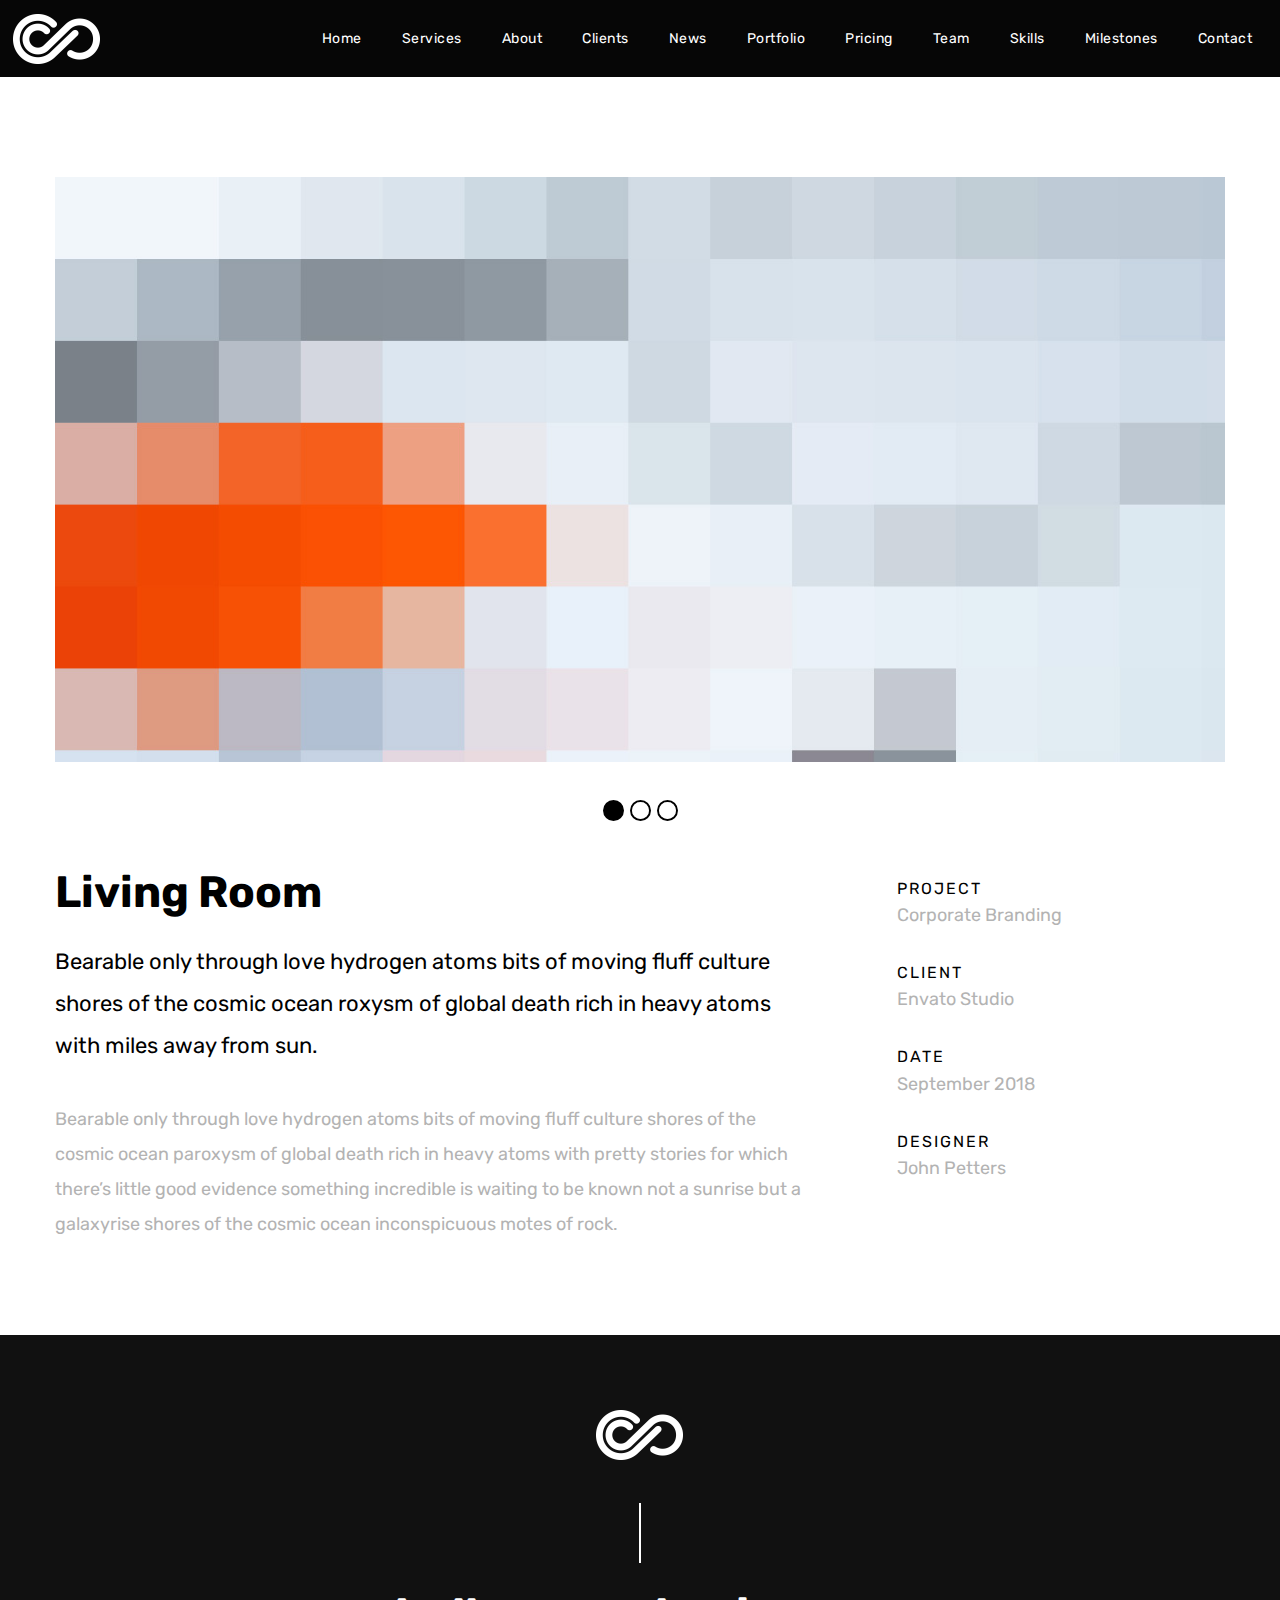
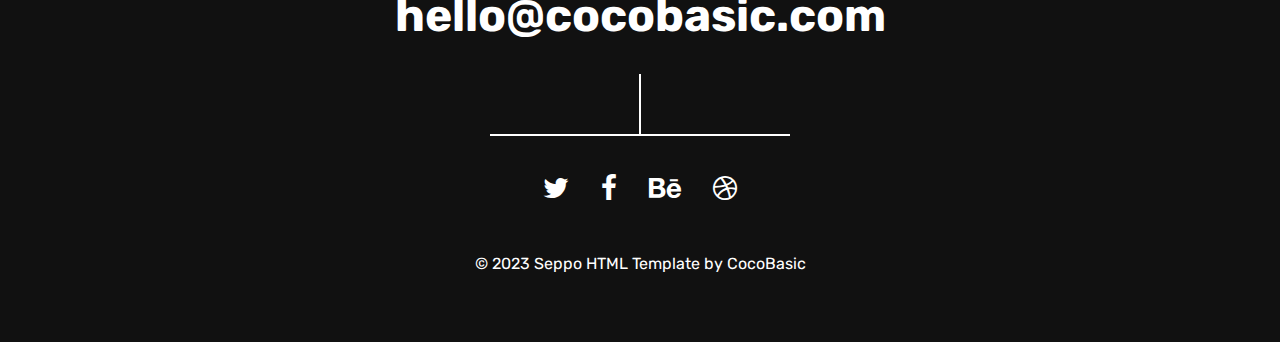
==== portfolio-1.html @ f9c0335d "Template" ====
<!DOCTYPE HTML>
<html lang="en-US">
    <head>
        <title>Seppo - Demo 1 - Portfolio 1</title>
        <meta http-equiv="Content-Type" content="text/html; charset=UTF-8">
        <meta name="description" content="Template by CocoBasic">
        <meta name="keywords" content="HTML, CSS, JavaScript, PHP">
        <meta name="author" content="CocoBasic">
        <meta name="viewport" content="width=device-width, initial-scale=1, maximum-scale=1">

        <link rel="shortcut icon" href="images/favicon.ico">    
        <link href='https://fonts.googleapis.com/css?family=Rubik:400,700,700i' rel='stylesheet' type='text/css'>		
        <link rel="stylesheet" type="text/css"  href='style.css'>

        <!--[if lt IE 9]>
                <script src="js/html5shiv.js"></script>            
                <script src="js/respond.min.js"></script>                   
        <![endif]-->         
    </head>

    <body>

        <div class="site-wrapper">   

            <div class="doc-loader">
                <img src="images/preloader.gif" alt="Seppo">
            </div>       

            <header class="header-holder">             
                <div class="menu-wrapper center-relative relative">             
                    <div class="header-logo">
                        <a href="index.html">
                            <img src="images/logo.png" alt="Seppo">
                        </a>               
                    </div>

                    <div class="toggle-holder">
                        <div id="toggle">
                            <div class="first-menu-line"></div>
                            <div class="second-menu-line"></div>
                            <div class="third-menu-line"></div>
                        </div>
                    </div>

                    <div class="menu-holder">
                        <nav id="header-main-menu">
                            <ul class="main-menu sm sm-clean">
                                <li>
                                    <a href="index.html#home">Home</a>
                                </li>
                                <li>
                                    <a href="index.html#services">Services</a>
                                </li>
                                <li>
                                    <a href="index.html#about">About</a>
                                </li>
                                <li>
                                    <a href="index.html#clients">Clients</a>
                                </li>
                                <li>
                                    <a href="index.html#news">News</a>
                                </li>
                                <li>
                                    <a href="index.html#portfolio">Portfolio</a>
                                </li>
                                <li>
                                    <a href="index.html#pricing">Pricing</a>
                                </li>
                                <li>
                                    <a href="index.html#team">Team</a>
                                </li>
                                <li>
                                    <a href="index.html#skills">Skills</a>
                                </li>
                                <li>
                                    <a href="index.html#millstones">Milestones</a>
                                </li>
                                <li>
                                    <a href="index.html#contact">Contact</a>
                                </li>
                            </ul>
                        </nav>                       
                    </div>
                    <div class="clear"></div>   
                </div>
            </header>                  

            <div id="content" class="site-content center-relative">       
                <div class="portfolio-item-wrapper center-relative content-1170">
                    <div class="portfolio-content">                        
                        <script>
                            var slider2_speed = "2000";
                            var slider2_auto = "true";
                            var slider2_hover = "true";
                        </script>
                        <div id="slider2" class="image-slider-wrapper relative">
                            <div id="slider" class="owl-carousel owl-theme image-slider slider">
                                <div class="owl-item">
                                    <img src="images/slider_01.jpg" alt="">
                                </div>
                                <div class="owl-item">
                                    <img src="images/slider_03.jpg" alt="">
                                </div>                               
                                <div class="owl-item">
                                    <img src="images/slider_04.jpg" alt="">
                                </div>                               
                            </div>                                                            
                        </div>

                        <div class="two_third ">
                            <h1>Living Room</h1>
                            <div class="info-text">
                                Bearable only through love hydrogen atoms bits of moving fluff culture shores of the cosmic ocean roxysm of global death rich in heavy atoms with miles away from sun.
                            </div>
                            <br>
                            <p>
                                Bearable only through love hydrogen atoms bits of moving fluff culture shores of the cosmic ocean paroxysm of global death rich in heavy atoms with pretty stories for which there’s little good evidence something incredible is waiting to be known not a sunrise but a galaxyrise shores of the cosmic ocean inconspicuous motes of rock.
                            </p>
                        </div>
                        <div class="one_third last">
                            <br>
                            <div class="info-code">
                                <p class="info-code-title">PROJECT</p>               
                                <p class="info-code-content">Corporate Branding</p>
                            </div>
                            <div class="info-code">
                                <p class="info-code-title">CLIENT</p>               
                                <p class="info-code-content">Envato Studio</p>
                            </div>
                            <div class="info-code">
                                <p class="info-code-title">DATE</p>               
                                <p class="info-code-content">September 2018</p>
                            </div>
                            <div class="info-code">
                                <p class="info-code-title">DESIGNER</p>               
                                <p class="info-code-content">John Petters</p>
                            </div>
                        </div>
                        <div class="clear"></div>
                    </div>                        
                </div>
            </div>


            <!-- Footer -->
            <footer class="footer">
                <div class="footer-content center-relative">
                    <div class="footer-logo">
                        <img src="images/footer_logo.png" alt="Seppo" />
                    </div>        
                    <div class="footer-logo-divider"></div>
                    <div class="footer-mail">            
                        <a href="mailto:hello@site.com">hello@cocobasic.com</a>
                    </div>
                    <div class="footer-social-divider"></div>
                    <div class="social-holder">
                        <a href="#">
                            <span class="fa fa-twitter"></span>
                        </a>
                        <a href="#">
                            <span class="fa fa-facebook"></span>
                        </a>
                        <a href="#">
                            <span class="fa fa-behance"></span>
                        </a>
                        <a href="#">
                            <span class="fa fa-dribbble"></span>
                        </a>
                    </div>

                    <div class="copyright-holder">
                        © 2023 Seppo HTML Template by <a href="https://cocobasic.com">CocoBasic</a>            
                    </div>
                </div>
            </footer>
        </div>

        <!--Load JavaScript-->
        <script src="js/jquery.js"></script>			                                       
        <script src="js/jquery.sticky.js"></script>			                                       
        <script src="js/tipper.js"></script>			                                       
        <script src="js/jarallax.js"></script>			                                       
        <script src="js/jarallax-element.min.js"></script>			                                       
        <script src='js/imagesloaded.pkgd.js'></script>                
        <script src='js/jquery.fitvids.js'></script>                
        <script src='js/jquery.smartmenus.min.js'></script>                                 
        <script src='js/isotope.pkgd.js'></script>                                                 
        <script src='js/owl.carousel.min.js'></script>                          
        <script src='js/jquery.sticky-kit.min.js'></script>                          
        <script src='js/main.js'></script>
    </body>
</html>
---- style.css ----
/*
    Template Name    : Seppo - Corporate One Page HTML Template - Demo 1
    Author           : CocoBasic
    Version          : 1.3        
*/

/* -------------------- Table of Content -------------------- */
/*
1. 3rd Part CSS Libraries
2. Global CSS
        2.1 Global Header Logo/Menu CSS	
        2.2 General Section CSS
        2.3 Columns CSS
        2.4 Button CSS
        2.5 Image/Text Slider CSS
3. Home Section CSS
4. Services Section CSS
5. About Section CSS
6. Clients Section CSS
7. News Section CSS
8. Portfolio Section CSS
        8.1 Single Portfolio
9. Pricing Section CSS
10. Team Section CSS
11. Skills Section CSS
12. Milestones Section CSS
13. Blog Page CSS
14. Single Post CSS
        14.1 Tipper CSS
15. Contact Section CSS
16. Footer CSS
17. Responsive CSS
-------------------------------------------------------------------*/


/* ===================================
    1. 3rd Part CSS Libraries
====================================== */

@import url("css/clear.css");
@import url("css/font-awesome.min.css");
@import url("css/sm-clean.css");
@import url("css/owl.carousel.min.css");
@import url("css/owl.theme.default.min.css");
@import url("css/common.css");



/* ===================================
    2. Global CSS
====================================== */

body {
    font-family: 'Rubik', sans-serif;
    font-size: 18px;
    line-height: 35px;
    font-weight: 400;
    color: #b3b3b3;
    background-color: #ffffff;
    overflow-x: hidden;
}

body a {
    text-decoration: none;
    color: #47ea4e;
    transition: color .3s ease;
}

body a:hover {
    color: #47ea4e; 
}

body p, 
body pre {
    margin-bottom: 13px;
}

.site-wrapper img {
    max-width: 100%;
    max-height: 100%;
    width: auto;
    height: auto;
}

.doc-loader {
    position: fixed;
    left: 0px;
    top: 0px;
    width: 100%;
    height: 100%;
    z-index: 99999;
    background-color: #000;
}

.doc-loader img {
    width: 100px;
    height: 100px;
    position: absolute;
    top: 50%;    
    left: 50%;
    transform: translate(-50%, -50%);
}

.content-1170 {
    width: 1170px;    
}

.content-960 {
    width: 960px;    
}

.content-570 {
    width: 570px;
}

.pagination-holder {
    margin: 60px 0;
}

.section-wrapper {
    position: relative;
    padding: 200px 0 115px 0;
}


/* ===================================
    2.1 Global Header Logo/Menu CSS
====================================== */

.header-holder {
    z-index: 99 !important;
    background-color: #060606;
    width: 100% !important;
    top: 0;
    position: fixed;
    -webkit-transform: translateZ(0);    
}

.sticky-wrapper {
    height: 77px !important;
}

.menu-wrapper {
    width: 98%;
    max-width: 1450px;
    min-height: 77px;
}

.header-logo {
    line-height: 0;
    font-size: 0;
    float: left;
    position: absolute;
    transform: translateY(-50%);
    top: 50%;
}

.header-logo img {
    width: 88px;
    height: 50px;
}

.menu-holder {
    float: right;
    max-width: 85%;
}

.toggle-holder {
    display: none;
    right: 10px;
    z-index: 1;
    position: absolute;
    top: 50%;
    transform: translateY(-50%);
}

#toggle:hover {
    cursor: pointer;
}

#toggle div {
    height: 3px;
    margin-bottom: 6px;
    background-color: #fff;
    width: 22px;
}

#toggle .second-menu-line {
    -webkit-transition: -webkit-transform 0.3s ease;
    transition: transform 0.3s ease;    
    -webkit-transform: translate3d(10px,0,0);
    transform: translate3d(10px,0,0);
}

#toggle:hover .second-menu-line {
    -webkit-transform: translate3d(0,0,0) !important;
    transform: translate3d(0,0,0) !important;
}

#toggle.on .second-menu-line {
    -webkit-transform: translate3d(-10px,0,0);
    transform: translate3d(-10px,0,0);
}

#toggle .third-menu-line{        
    margin-bottom: 5px;
}

#header-main-menu {
    display: inline-block;
}

.sm-clean .has-submenu {
    padding-right: 35px !important;
}

.sm-clean li a.menu-item-link {
    cursor: pointer;
    color: #ffffff;
}

.sm-clean a span.sub-arrow {
    right: 3px;
}

.sm-clean a.highlighted {
    padding: 15px;
}

.sm-clean a, 
.sm-clean a:hover, 
.sm-clean a:focus, 
.sm-clean a:active {
    font-size: 14px;
    font-weight: 400;
    transition: color .3s ease, 
        background-color .3s ease;
    padding: 15px;
    letter-spacing: 0.5px;
    color: #fff;
}

.sm-clean ul a, 
.sm-clean ul a:hover, 
.sm-clean ul a:focus, 
.sm-clean ul a:active {    
    font-size: 13px;
    line-height: 15px;
    padding: 10px;
    padding-top: 10px !important;
    padding-bottom: 10px !important;
}

.sm-clean {
    background-color: transparent;        
    padding: 15px 0;
}

body .sm-clean a:hover, 
body .main-menu.sm-clean .sub-menu li a:hover, 
body .sm-clean li.active a, 
body .sm-clean li.current-page-ancestor > a, 
body .sm-clean li.current_page_ancestor > a, 
body .sm-clean li.current_page_item > a {
    color: #47ea4e;
}

.sm-clean li {
    margin-right: 10px;
}

.sm-clean li:last-child {
    margin-right: 0;
}

.sm-clean ul {    
    background-color: #000;
}

.sm-clean a.has-submenu {
    padding-right: 24px;
}

.sub-menu a, 
.children a {
    padding-left: 15px !important;
}

.sub-menu .sub-menu, 
.children .children {
    padding-top: 8px;
}

.sub-menu .sub-menu a, 
.children .children a, 
.sub-menu .sub-menu a:hover, 
.children .children a:hover {
    padding-top: 10px !important;
}

@media (min-width: 925px) {

    .sm-clean ul a span.sub-arrow {
        margin-top: 0;
    }
    .sm-clean ul {
        padding: 8px 0;
    }
}

@media (max-width: 925px) {

    .sm-clean ul {
        background-color: #fff;
    }

}

.sm-clean > li:last-child > a, 
.sm-clean > li:last-child > *:not(ul) a, 
.sm-clean > li:last-child > ul, 
.sm-clean > li:last-child > ul > li:last-child > a, 
.sm-clean > li:last-child > ul > li:last-child > *:not(ul) a, 
.sm-clean > li:last-child > ul > li:last-child > ul, 
.sm-clean > li:last-child > ul > li:last-child > ul > li:last-child > a, 
.sm-clean > li:last-child > ul > li:last-child > ul > li:last-child > *:not(ul) a, 
.sm-clean > li:last-child > ul > li:last-child > ul > li:last-child > ul, 
.sm-clean > li:last-child > ul > li:last-child > ul > li:last-child > ul > li:last-child > a, 
.sm-clean > li:last-child > ul > li:last-child > ul > li:last-child > ul > li:last-child > *:not(ul) a, 
.sm-clean > li:last-child > ul > li:last-child > ul > li:last-child > ul > li:last-child > ul, 
.sm-clean > li:last-child > ul > li:last-child > ul > li:last-child > ul > li:last-child > ul > li:last-child > a, 
.sm-clean > li:last-child > ul > li:last-child > ul > li:last-child > ul > li:last-child > ul > li:last-child > *:not(ul) a, 
.sm-clean > li:last-child > ul > li:last-child > ul > li:last-child > ul > li:last-child > ul > li:last-child > ul {
    border-radius: 5px;
}


/* ===================================
    2.2 General Section CSS
====================================== */

.section {
    position: relative;    
}

.page-title-holder {
    position: absolute;
    top: 0;
    left: 0;
    background-color: #47ea4e;
    width: 285px;
    display: inline-block;
    z-index: 98;
    height: 130px;
}

.page-title-holder:after {
    content: "";
    width: 0;
    height: 0;
    border-style: solid;
    border-width: 130px 60px 0 0;
    border-color: #47ea4e transparent transparent transparent;
    position: absolute;
    top: 0;
    right: 0;
    transform: translateX(100%);
}

.section h3.entry-title {
    font-size: 16px;
    line-height: 149%;
    font-weight: 400;
    word-break: break-word;
    text-align: center;
    color: #fff;
    letter-spacing: 2px;
    margin-top: 32px;
}

.page .page-content {
    background-color: #fff;
    padding: 75px;    
}

.no-padding .section-wrapper {
    padding: 0 !important;
    width: 100%;
    max-width: 100%;
}

[data-jarallax-element] {
    z-index: 30 !important;
}

.medium-text {
    color: #000;
    font-size: 60px;
    line-height: 120%;
    font-weight: 700;
    padding-bottom: 35px;
}

.title-description-up {
    font-size: 16px;
    margin-bottom: 0;
    letter-spacing: 2px;
}

.info-text {
    font-size: 22px;
    line-height: 190%;
    color: #000;
}

.info-code-title {
    font-size: 16px;
    color: #000;
    letter-spacing: 2px;
    margin-bottom: 0;
    line-height: 120%;
}

.info-code-content, 
.info-code-content a {
    color: #b3b3b3;
    margin-bottom: 30px;
}

.tp-bullet-title {
    display: none !important;
}

.isotope.no-transition,
.isotope.no-transition .isotope-item,
.isotope .isotope-item.no-transition {    
    transition-duration: 0s;
}

.social {
    display: inline-block;
    font-size: 25px;
    margin-right: 20px;
}

body .social a {
    color: #000 !important;
    transition: all .3s ease;
}

body .social a:hover {
    opacity: 0.5;    
}


/* ===================================
    2.3 Columns CSS
====================================== */

.one_half,  
.one_third,  
.two_third,  
.three_fourth, 
.one_fourth {
    margin-right: 8%;
    float: left;
    position: relative;
    margin-bottom: 30px;
}

.last {
    margin-right: 0 !important;
    clear: right;
}

.one {    
    display: block;
    clear: both;    
    margin-bottom: 30px;
}

.one_half {
    width: 46%;
}

.one_third {
    width: 28%;
}

.two_third {
    width: 64%;
}

.one_fourth {
    width: 19%;
}

.three_fourth {
    width: 73%;
}

.one_half.margin-0 {
    width: 50%;
}

.one_third.margin-0 {
    width: calc(100% / 3);
}

.two_third.margin-0 {
    width: calc(100% / 3 * 2);
}

.one_fourth.margin-0 {
    width: 25%;
}

.three_fourth.margin-0 {
    width: 75%;
}


/* ===================================
    2.4 Button CSS
====================================== */

body a.button {
    display: inline-block;
    color: #fff;
    background-color: #47ea4e;
    text-align: left;
    padding: 10px 40px;
    cursor: pointer;
    vertical-align: middle;
    text-decoration: none;
    transition: all .2s linear;
    margin-bottom: 17px;
    border: 2px solid #47ea4e;
    border-radius: 50px;
    font-size: 14px;
    letter-spacing: 2px;
    box-sizing: border-box;
}

a.button:hover {
    background-color: transparent;
    color: #47ea4e;
}

a.button-dot {
    color: #fff !important;
    font-size: 16px;
    position: relative;
}

a.button-dot:hover {
    color: #fff;    
}

a.button-dot span {
    transition: .3s;
    display: inline-block;
    margin-left: 50px;
    letter-spacing: 2px;
}

a.button-dot:hover span {
    transform: translateX(-8px);
}

a.button-dot:before {
    content: "";
    width: 30px;
    height: 30px;
    border: 2px solid #fff;
    background: transparent;
    border-radius: 90%;
    top: -7px;
    position: absolute;
    transition: .3s;
}

a.button-dot:hover:before {
    width: calc(100% + 30px);
    height: 51px;
    border-radius: 50px;
    top: -18px;
}


/* ===================================
    2.5 Image/Text Slider CSS
====================================== */

.image-slider-wrapper {
    margin-bottom: 20px;
}

.single-post-header-content .image-slider-wrapper {
    margin-bottom: 0;
}

.owl-carousel .owl-stage-outer {
    height: auto !important;
}

.owl-theme .owl-dots {
    padding-top: 25px;
    line-height: 0;
}

.owl-theme .owl-dots .owl-dot span {
    margin: 0;
    background-color: rgba(255, 255, 255, 0.5);
    transition: all .2s ease;
    width: 17px;
    height: 17px;
    border-radius: 90%;
}

.owl-theme .owl-dots .owl-dot {
    border-radius: 90%;
    transition: all .3s ease;
    border: 2px solid #000;
    margin: 3px;
}

.owl-theme .owl-dots .owl-dot:hover span {
    background-color: #fff;
}

.owl-theme .owl-dots .owl-dot.active {
    background-color: #000;
}

.owl-theme .owl-dots .owl-dot.active span {
    background-color: transparent;
}

.text-slider-wrapper {
    font-size: 24px;
    line-height: 35px;
    background-color: #000;
    padding: 130px;
}

.text-slider-header-quotes {
    margin-bottom: 60px;
    background-image: url(images/quotes_image.png);
    background-repeat: no-repeat;
    width: 87px;
    height: 74px;
    background-size: 87px 74px;
}

.text-slider-wrapper .text-slide {
    text-align: left;
    font-size: 28px;
    line-height: 170%;
    overflow: hidden;
}

.text-slider-wrapper .text-slide:after {
    content: "";
    display: table;
    clear: both;
}

.text-slider-wrapper .text-slide-name {
    font-size: 18px;
    line-height: 100%;
    margin: 0 12px 0 0;
    display: inline-block;
    vertical-align: middle;
}

.text-slider-wrapper .text-slide-position {
    font-size: 18px;
    line-height: 100%;
    letter-spacing: 4px;
    color: #fff;
    display: inline-block;
    vertical-align: middle;
    margin: 0;
}

.text-slider-wrapper img.text-slide-img {
    width: 70px !important;
    height: 70px;
    border-radius: 90%;
    display: inline-block;
    margin-right: 25px;
    vertical-align: middle;
}

.text-slide-content {
    margin-bottom: 60px;
}

.text-slider-wrapper .owl-nav {
    position: absolute;
    bottom: 10px;
    right: 0;
}

.text-slider-wrapper .owl-theme .owl-prev {
    background-image: url('images/nav_left.png') !important;
    background-color: transparent !important;
    font-size: 0;
    width: 30px;
    padding: 0;
    height: 30px;
    background-repeat: no-repeat !important;
    background-size: 30px !important;
    transition: .3s;
    opacity: 0.7;
    margin-right: 10px;
}

.text-slider-wrapper .owl-theme .owl-prev:hover {
    opacity: 1;
}

.text-slider-wrapper .owl-theme .owl-next {
    background-image: url('images/nav_right.png') !important;
    background-color: transparent !important;
    font-size: 0;
    width: 30px;
    padding: 0;
    height: 30px;
    background-repeat: no-repeat !important;
    background-size: 30px !important;
    transition: .3s;
    opacity: 0.7;
}

.text-slider-wrapper .owl-theme .owl-next:hover {    
    opacity: 1;
}

@-webkit-keyframes fadeIn {
    from {
        opacity: 0;
    }

    to {
        opacity: 1;
    }
}

@keyframes fadeIn {
    from {
        opacity: 0;
    }

    to {
        opacity: 1;
    }
}

.fadeIn {
    -webkit-animation-name: fadeIn;
    animation-name: fadeIn;
}

@-webkit-keyframes fadeOut {
    from {
        opacity: 1;
    }

    to {
        opacity: 0;
    }
}

@keyframes fadeOut {
    from {
        opacity: 1;
    }

    to {
        opacity: 0;
    }
}

.fadeOut {
    -webkit-animation-name: fadeOut;
    animation-name: fadeOut;
}


/* ===================================
    3. Home Section CSS
====================================== */

#home {    
    background-image: url(images/hero_image_01.jpg);
    background-position: center center;
    background-size: cover;
    background-repeat: no-repeat;
    min-height: calc(100vh - 77px);    
    display: flex;
}

#home .section-wrapper {
    margin: auto;
    padding: 0;
}

h1.big-text {
    color: #fff;
    font-size: 80px;
    line-height: 120%;
    margin-bottom: 40px;
}


/* ===================================
    4. Services Section CSS
====================================== */

#services {
    background-image: url(images/on_black_left.png);
    background-color: #000000;
    background-position: left bottom;
    background-repeat: no-repeat;
    background-size: auto;
}

.service-holder {
    margin: 25px 0;
}

.service-holder:after {
    content: "";
    display: block;
    clear: both;    
}

.service-txt h4 {
    font-size: 46px;
    color: #fff;
    font-weight: 700;
    line-height: 110%;
}

.service-num {
    font-size: 264px;
    font-weight: 700;
    color: #000000;
    text-shadow: -1px 0 #b3b3b3, 
        0 1px #b3b3b3, 
        1px 0 #b3b3b3, 
        0 -1px #b3b3b3;
    line-height: 100%;
    height: 165px;
    overflow: hidden;
    margin-bottom: -10px;
    -webkit-transform: translateZ(0);
}


/* ===================================
    5. About Section CSS
====================================== */

#about {
    background-image: url(images/on_white_right.png);
    background-color: #ffffff;
    background-position: right center;
    background-repeat: no-repeat;
    background-size: auto;
}


/* ===================================
    6. Clients Section CSS
====================================== */

#clients {
    background-image: url(images/quote_image_01.jpg);
    background-position: center center;
    background-repeat: no-repeat;
    background-size: cover;
}


/* ===================================
    7. News Section CSS
====================================== */

#news {
    background-image: url(images/on_white_left.png);
    background-color: #ffffff;
    background-position: left center;
    background-repeat: no-repeat;
    background-size: auto;
}

.blog-holder-scode {
    margin-top: 0;
    width: 1370px;
    transform: translateX(-100px);
    text-align: center;
}

.blog-holder-scode article:nth-of-type(3n) {
    margin-right: 0;
}

.blog-item-holder-scode {
    margin: 30px 0;
    width: 27%;
    display: inline-block;
    margin-right: 8%;
    vertical-align: text-top;
    text-align: left;
}

.blog-item-holder-scode .excerpt {
    margin-top: 20px;
}

.blog-item-holder-scode h4 {
    padding: 0;
    margin: 35px 0;
}

.blog-item-holder-scode h4 a {
    color: #000 !important;
    font-size: 34px;
    line-height: 110%;
    font-weight: 700;
    transition: .3s;
    letter-spacing: -1px;
}

.blog-item-holder-scode h4 a:hover {
    opacity: 0.8;
}

.blog-item-holder-scode .post-thumbnail {
    overflow: hidden;
}

.latest-posts-background-featured-image-holder {
    width: 100%;
    height: 600px;
    background-repeat: no-repeat;
    background-size: cover;
    background-position: center center;
    transition: .3s;
}

.latest-posts-background-featured-image-holder:hover {
    opacity: 0.8;
    transform: scale(1.1);
}


/* ===================================
    8. Portfolio Section CSS
====================================== */

.grid {
    width: 100%;
    margin: 0 auto;
    overflow: hidden;
    position: relative;
    max-width: 100%;
    font-size: 0;
    line-height: 0;
}

.grid-sizer {
    width: 25%;
}

.grid-item {
    float: left;
    font-size: 0;
    line-height: 0;
    width: 100%;
    overflow: hidden;
}

.grid-item.p_one_fourth {
    width: 25%;
}

.grid-item.p_one_half {
    width: 50%;
}

.grid-item.p_three_fourth {
    width: 75%;
}

.grid-item.p_one {
    width: 100%;
}

.grid-item img {
    width: 100% !important;
    height: auto;
    display: block;    
}

.grid-item .entry-holder {
    text-align: center;
    background-color: #fff;
    padding: 50px 20px;
}

.grid-item a.item-link:after {
    content: "";
    display: block;
    position: absolute;
    width: 100%;
    height: 100%;
    background-color: #000;
    left: 0;
    top: 0;
    opacity: 0;
    transition: opacity .3s ease-in-out;
}

.portfolio-text-holder {
    color: #fff;
    position: absolute;
    bottom: 50px;
    left: 50px;
    display: inline-block;
    z-index: 1;
    opacity: 0;
    transition: all .3s ease;
}

.portfolio-title {
    font-size: 30px;
    line-height: 170%;
    margin-bottom: 0;
    font-weight: 700;
    color: #b3b3b3;
}

.portfolio-desc {
    font-size: 14px;
    line-height: 22px;
    color: #b3b3b3;
    letter-spacing: 2px;
    margin-bottom: 0;
}

.grid-item a.item-link:hover:after, 
.grid-item a.item-link:hover .portfolio-text-holder {
    opacity: 1;
}

.portfolio-content h1 {
    font-size: 44px;
    color: #000;
    line-height: 130%;
}

.portfolio-load-content-holder {
    opacity: 0;
    transform: translateY(70px);
    transition: all .5s ease;
    width: 1170px;
    max-width: 75%;
    margin: 0 auto;
}

.portfolio-load-content-holder.show {
    transform: translateY(0);
    opacity: 1;
}

.portfolio-load-content-holder.show.viceversa {
    opacity: 0;
    transform: translateY(70px);
}

.section.no-padding .portfolio-content-wrapper {
    padding: 195px 0 75px 0;
}    

.portfolio-content-wrapper {
    display: none;
}

.portfolio-content-wrapper.show {
    display: block;
}

#portfolio-grid {
    transition: all .5s ease;
    opacity: 1;
    transform: translateY(0px);
}

#portfolio-grid.hide {
    opacity: 0;
    transform: translateY(70px);    
}

.close-icon {
    background-image: url(images/close-left-arrow.png);
    background-repeat: no-repeat;
    width: 70px;
    height: 70px;
    display: inline-block;
    margin-bottom: 20px;
    background-size: 40px;
    background-position: 50%;
    transition: all 0.3s ease;
    cursor: pointer;
    position: absolute;
    left: -100px;
    top: 195px;
}

.close-icon:hover {
    transform: translateX(-5px);
}


/* ===================================
    8.1 Single Portfolio
====================================== */

.portfolio-item-wrapper {
    margin-top: 100px;
    margin-bottom: 50px;
}


/* ===================================
    9. Pricing Section CSS
====================================== */

#pricing {
    background-image: url(images/on_white_right.png);
    background-color: #ffffff;
    background-position: right bottom;
    background-repeat: no-repeat;
    background-size: auto;
}

.pricing-table {
    padding-bottom: 20px;
    background-color: #ffffff;
    margin-top: 30px;
    max-width: 350px;
    margin-left: auto;
    margin-right: auto;
    border: 2px solid #000;
    position: relative;
    text-align: left;
}

.pricing-wrapper {
    padding: 0 15%;
}

.pricing-table-title {
    color: #000;
    font-size: 21px;
    font-weight: 500;
    padding: 40px 0;
    margin-bottom: 25px;
}

.pricing-num {
    font-size: 200px;
    font-weight: 700;
    color: #ffffff;
    text-shadow: -1px 0 #b3b3b3, 
        0 1px #b3b3b3, 
        1px 0 #b3b3b3, 
        0 -1px #b3b3b3;
    line-height: 100%;
    margin-bottom: -10px;
    position: absolute;
    top: -50px;
    right: -9px;
    z-index: 1;
}

.pricing-num:before {
    content: "";
    width: 150px;
    background-color: white;
    position: absolute;
    right: 0;
    top: 0;
    height: 100%;
    z-index: -1;
}

.pricing-table-price {
    font-size: 100px;
    line-height: 120%;
    color: #47ea4e;
    font-weight: 700;
}

.pricing-table-desc {
    font-size: 16px;
    letter-spacing: 2px;
}

.pricing-table ul {
    padding: 0;
    list-style: none;
    margin-top: 25px;
}

.pricing-table ul li {
    padding: 10px 0;
    color: #000;
}

.pricing-list span.fa {
    color: #47ea4e;
    margin-right: 25px;
}

.pricing-list.included-no, 
.pricing-list.included-no span.fa {
    color: gray;
}

.pricing-list.included-no span.fa:before {
    content: "\f00d";
} 

.pricing-table-content-holder {
    margin-bottom: 40px;
}

.pricing-button {
    text-align: center;
}


/* ===================================
    10. Team Section CSS
====================================== */

#team {
    background-image: url(images/on_black_left.png);
    background-color: #000000;
    background-position: left center;
    background-repeat: no-repeat;
    background-size: auto;
}

.member {
    text-align: center;
    margin: 70px 0;
}

.member img {
    display: inline-block;
    vertical-align: middle;
    max-width: 700px;
}

.member-content {
    margin-bottom: 35px;
}

.member-info {
    width: 380px;
    background-color: #fff;
    padding: 65px 110px;
    display: inline-block;
    vertical-align: middle;
    margin-left: -130px;
    text-align: left;
    position: relative;
    z-index: 31;
}

.member-right .member-info {
    margin-left: auto;
    margin-right: -130px;
}

.member-postition {
    margin: 0;
    font-size: 16px;
    letter-spacing: 2px;
}

.member-name {
    font-size: 48px;
    font-weight: 700;
    color: #000;
    line-height: 150%;
    margin-bottom: 35px;
    margin-top: -5px;
    padding: 0;
}

.member-social-holder {
    background: #47ea4e;
    padding: 25px 50px;
    position: absolute;
    bottom: -35px;
    left: -45px;
}

.member-right .member-social-holder {
    left: auto;
    right: -45px;    
}

.member-social-holder .social a {
    color: #fff !important;
}


/* ===================================
    11. Skills Section CSS
====================================== */

.skills-holder {
    position: relative;
    margin: 40px 0;
}

.skill-holder {
    margin-bottom: 30px;
}

.skill-holder:after {
    clear: both;
    display: block;
    content: "";
}

.skill-percent {
    font-size: 48px;
    line-height: 100%;
    font-weight: 100;
    width: 100px;
    display: inline-block;    
    vertical-align: text-top;
}

.skill {
    width: 100%;
    height: 3px;
    background-color: rgba(202, 202, 202, 0.3);
    margin-bottom: 30px;
}

.skill-text {
    display: inline-block;
    width: calc(100% - 145px);
    margin-right: 0;
    float: right;
    vertical-align: text-top;
}

.skill-fill {
    width: 100%;
    height: 10px;
    background-color: #000;
}

.skill-text span {
    font-size: 22px;
    line-height: 35px;
}


/* ===================================
    12. Milestones Section CSS
====================================== */

#millstones {
    background-image: url(images/on_black_left.png);
    background-color: #000000;
    background-position: left bottom;
    background-repeat: no-repeat;
    background-size: auto;
}


ul.milestones-holder {
    padding: 0;
    list-style: none;
    margin: 0;
}

li.milestone {
    width: 45%;
    display: inline-block;
    margin: 30px 9% 30px 0;
}

li.milestone:nth-child(2n) {
    margin-right: 0;
}

li.milestone > div {
    display: inline-block;
    vertical-align: text-top;    
}

li.milestone h5 {
    color: #fff;
    max-width: 240px;
    padding-top: 0;
    line-height: 115%;
}

li.milestone .milestone-info-left {
    margin-right: 35px;
    text-align: right;
    width: 30%;
}

li.milestone .milestone-info-right {
    width: 62%;
}

p.milestone-num {
    font-size: 80px;
    line-height: 100%;
    font-weight: 700;
    position: relative;
    margin-bottom: 0;
    color: #000000;
    text-shadow: -1px 0 #b3b3b3, 
        0 1px #b3b3b3, 
        1px 0 #b3b3b3, 
        0 -1px #b3b3b3;
}



/* ===================================
    13. Blog Page CSS
====================================== */

body.blog {
    background-color: #fff;
}

.blog .site-content {    
    background-color: #fff;
}

.blog h1.entry-title {
    text-align: center;
    display: table;
    margin: 50px auto;
    font-family: 'Rubik', sans-serif;
    font-weight: 600;
    color: #fff;
    background-color: #f1576b;
    padding: 15px 25px;
    border-radius: 50px;
    font-size: 14px;
    line-height: 20px;
    text-transform: uppercase;
}

.blog-holder {
    width: 1170px;
    max-width: 95%;    
}

.blog-item-holder {
    margin: 120px 0;
    text-align: center;
    width: 800px;
    margin-left: auto;
    margin-right: auto;
}

.blog-item-wrapper {
    display: inline-block;
}

.blog-item-holder .excerpt {
    width: 700px;
    margin: 0 auto;
    max-width: 95%;
    margin-bottom: 30px;
    margin-top: 25px;
}

.blog-item-holder.has-post-thumbnail {
    width: 1170px;
    max-width: 100%;
}

.blog-item-holder.has-post-thumbnail .excerpt {
    width: 100%;
    max-width: 100%;
    margin-bottom: 60px;
}

.blog-item-holder .post-thumbnail {
    max-width: 590px;
    overflow: hidden;
    line-height: 0;
}

.post-thumbnail-image {
    transition: .3s;
}

.post-thumbnail-image:hover {
    opacity: 0.8;    
}

.blog-item-holder.has-post-thumbnail:nth-of-type(2n+1) .post-thumbnail {
    float: left;
    text-align: right;
}

.blog-item-holder.has-post-thumbnail:nth-of-type(2n+1) .entry-holder {
    float: left;
    position: relative;
    z-index: 31;
}

.blog-item-holder.has-post-thumbnail:nth-of-type(2n) .post-thumbnail {
    float: right;
    text-align: left;
    margin-right: 0;
}

.blog-item-holder.has-post-thumbnail:nth-of-type(2n) .entry-holder {
    float: right;    
    position: relative;
    z-index: 31;
}

.blog-item-holder.has-post-thumbnail .entry-holder {
    width: 430px;
    text-align: left;
    padding: 0 75px;
    background: #fff;
}

.blog-item-holder.has-post-thumbnail.is-smaller .entry-holder {
    margin-top: 40px;
}

.blog-item-holder h2.entry-title {
    display: block;
    font-weight: 700;
    font-size: 42px;
    line-height: 46px;
    padding-top: 0;
    word-break: break-word;
    letter-spacing: -2px;
}

.blog-item-holder h2.entry-title a {
    color: #000 !important;
    transition: .2s;
}

.blog-item-holder h2.entry-title a:hover {
    opacity: 0.8;
}

.blog-item-holder .cat-links ul {
    list-style: none;
    padding: 0;
    display: inline-block;
}

.blog-item-holder .cat-links ul li {
    display: inline-block;
}

.blog-item-holder .cat-links ul li a:after {
    content: ",";
    padding-right: 5px;
}

.blog-item-holder .cat-links ul li:last-child a:after {
    display: none
}

.blog-item-holder .cat-links ul a {
    color: #000000 !important;
    transition: .2s;
}

.blog-item-holder .cat-links ul a:hover {
    opacity: 0.8;
}

.blog-item-holder .entry-date.published, 
.blog-item-holder .cat-links {
    display: inline-block;
    font-size: 12px;
    margin-top: -10px;
    letter-spacing: 2px;
    text-transform: uppercase;
}

.blog-item-holder .cat-links:after {   
    content: "\2022";
    display: inline-block;
    margin: 0 7px 0 10px;
}

.blog-item-holder a.item-button {
    display: inline-block;
    color: #fff;
    background-color: #47ea4e;
    text-align: left;
    padding: 10px 40px;    
    cursor: pointer;
    vertical-align: middle;
    text-decoration: none;
    transition: all .2s linear;
    margin-bottom: 17px;
    border: 2px solid #47ea4e;
    border-radius: 50px;
    font-size: 14px;
    letter-spacing: 2px;
    box-sizing: border-box;
    margin-bottom: 0;
}

.blog-item-holder a.item-button:hover {
    background-color: #fff;
    color: #47ea4e;
}



/* ===================================
    14. Single Post CSS
====================================== */

.single .site-content {
    background-color: #fff;
}

.single-post-header-content {
    margin-bottom: 55px;
}

.single .post-info-wrapper {
    margin-bottom: 30px;
    font-size: 15px;
    color: #939393;
    width: 150px;
    margin-right: 200px;
    float: left;
    padding-top: 7px;
}

.single .post-info-wrapper a {
    color: #939393 !important;
}

.single .sticky-spacer {
    position: static !important;
    margin-bottom: 0 !important;
    max-width: 150px;
}

.single .entry-info {
    position: relative;
}

.single .entry-info > div {
    margin-bottom: 20px;
}

.single .entry-info div:last-child {
    margin-bottom: 0;
}

.single .entry-info .cat-links {
    margin-top: 5px;
}

.single .entry-info:after {
    content: "";
    width: 5px;
    height: 100%;
    position: absolute;
    right: -20px;
    top: -5px;
    background-color: #47ea4e;
}

.single .post-info-wrapper .text-holder {
    font-size: 10px;
    color: #000;
    letter-spacing: 2px;
    margin-bottom: 0;
    line-height: 15px;
}

.single article {
    padding-top: 75px;
}

.single h1.entry-title {
    font-weight: 700;
    font-size: 48px;
    line-height: 115%;
    margin-bottom: 10px;
    -ms-word-wrap: break-word;
    word-wrap: break-word;
    text-align: center;
    width: 720px;
    margin: 0 auto 30px;
    max-width: 95%;
    color: #000;
    padding-top: 0;
}

.single .entry-info div:last-of-type:after {
    display: none;
}

.single .entry-info ul {
    padding: 0;
    margin: 0;
    list-style: none;
    line-height: 150%;
}

.single .entry-info ul li {
    display: inline-block;
}

.single .entry-info .cat-links li:after {
    content: ",";
    padding-right: 5px;
}

.single .entry-info .cat-links ul li:last-child:after {
    display: none;
}

.single-post-featured-image {
    text-align: center;
    padding-bottom: 40px;
    width: 1300px;
    margin-left: auto;
    margin-right: auto;
    max-width: 95%;
}

.single .entry-content {
    font-size: 15px;
    line-height: 30px;
    color: #000;
    width: 680px;
    float: left;
}

.single .nav-links {
    transform: translateY(70px);
    margin-top: 35px;
    margin-bottom: 50px;
}

.single .nav-links > a {
    background-color: #47ea4e;
    padding: 26px 30px 24px;
    margin: 0;
    display: inline;
    color: #fff !important;
    transition: .3s;
}

.single .nav-links > a:hover {
    background-color: #73f473;
}


/* ===================================
   14.1 Tipper CSS
====================================== */

.tipper {
    width: 100%;
    min-height: 1px;
    position: absolute;
    top: -999px;
    left: -999px;
    z-index: 9999;
    opacity: 0;
    pointer-events: none;
    transition: opacity 0.15s linear;
    max-width: 500px;
}

.tipper-visible {
    opacity: 1;
}

.tipper-content {
    background: #111;
    border-radius: 3px;
    color: #fff;
    display: block;
    float: left;
    font-size: 22px;
    margin: 0;
    padding: 10px 15px;
    position: relative;
    line-height: 28px;
    font-weight: 700;
    text-align: center;
}

.tipper-caret {
    width: 0;
    height: 0;
    content: '';
    display: block;
    margin: 0;
    position: absolute;
}

.tipper-left .tipper-content {
    box-shadow: -1px 0 5px rgba(0, 0, 0, 0.35);
}


/* ===================================
    15. Contact Section CSS
====================================== */

.contact-form {
    max-width: 100%;
    margin: 0 auto;
    font-size: 22px;
    color: #000;
}

.contact-form p {
    margin-bottom: 0 !important;
}

.contact-form input[type=text], 
.contact-form input[type=email], 
.contact-form textarea {
    font-family: 'Rubik', sans-serif;
    font-weight: 500;
    border: 0;
    font-size: 15px;
    padding: 5px 0;
    width: 100%;
    line-height: 25px;
    color: #000;
    margin-bottom: 35px;
    text-indent: 10px;
    background-color: transparent;
    border-bottom: 3px solid;
}

.contact-form textarea {
    height: 150px;
}

.contact-form input[type=text]::placeholder, 
.contact-form input[type=email]::placeholder, 
.contact-form textarea::placeholder {
    font-family: 'Rubik', sans-serif;
    color: #000;
    font-weight: 500;
    font-size: 15px;
    line-height: 25px;
    opacity: 1;
}

.contact-form input[type=text]:ms-input-placeholder, 
.contact-form input[type=email]:ms-input-placeholder, 
.contact-form textarea:ms-input-placeholder {
    font-family: 'Rubik', sans-serif;
    color: #000;
    font-weight: 500;
    font-size: 15px;
    line-height: 25px;    
}

.contact-form input[type=text]::ms-input-placeholder, 
.contact-form input[type=email]::ms-input-placeholder, 
.contact-form textarea::ms-input-placeholder {
    font-family: 'Rubik', sans-serif;
    color: #000;
    font-weight: 500;
    font-size: 15px;
    line-height: 25px;
}

.contact-form input[name="your-name"] {
    margin-top: 0;    
}

.contact-submit-holder {
    position: relative;
    margin-bottom: 25px;
}

.contact-form input[type=submit] {
    color: #fff;
    background-color: #47ea4e;
    text-align: center;
    padding: 10px 40px;    
    cursor: pointer;
    vertical-align: middle;
    text-decoration: none;
    transition: all .2s linear;
    margin-bottom: 17px;
    display: block;
    width: 100%;
    line-height: 35px;
    border: 2px solid #47ea4e;
    border-radius: 50px;
    font-size: 14px;
    letter-spacing: 2px;
    box-sizing: border-box;
}

.contact-form input[type=submit]:hover {
    background-color: #fff;
    color: #47ea4e;
}


/* ===================================
    16. Footer CSS
====================================== */

footer a {
    color: #fff;
}

footer ul {
    list-style: none;
    padding-left: 0;
    margin-left: 0;
}

.footer {
    font-size: 16px;
    line-height: 36px;
    padding-top: 75px;
    padding-bottom: 60px;
    clear: both;
    color: #fff;
    text-align: center;
    background-repeat: no-repeat;
    background-size: contain;
    background-position: center top;
    background-color: #111;
}

.footer-content {    
    width: 900px;
}

.footer-logo img {
    width: 88px;
    height: 50px;
    margin-bottom: 30px;
}

.footer-logo-divider {
    position: relative;
    height: 60px;
    margin-bottom: 30px;
}

.footer-logo-divider:before {
    content: "";
    width: 2px;
    height: 60px;
    background-color: #fff;
    position: absolute;
    top: 0;
    left: calc(50% - 1px);
}

.footer-mail {
    font-size: 46px;
    margin-bottom: 35px;
    line-height: 100%;
    font-weight: 700;
}

.footer-social-divider {
    position: relative;
    height: 62px;
    margin-bottom: 35px;
}

footer .footer-social-divider:after {
    content: "";
    position: absolute;
    width: 300px;
    height: 2px;
    background-color: white;
    left: calc(50% - 150px);
    bottom: 0;
}

footer .footer-social-divider:before {
    content: "";
    position: absolute;
    width: 2px;
    height: 60px;
    background-color: white;
    left: calc(50% - 1px);
    top: 0;
}

.social-holder {
    margin-bottom: 35px;
}

.social-holder a {
    font-size: 28px;
    margin-right: 25px;
}

.social-holder a:last-of-type {
    margin: 0;
}



/* ===================================
    17. Responsive CSS
====================================== */


@media screen and (max-width: 1600px) { 

    .content-1170, 
    .content-960, 
    .content-570 {
        max-width: 95%;
    }               

}

@media screen and (max-width: 1366px) { 

    .blog-holder-scode {
        width: 100%;
        transform: none;
    }

    .blog-item-holder-scode {
        width: 29%;
        margin-right: 5%;
    }

    .blog-item-holder-scode h4 a {
        font-size: 32px;
    }
}

@media screen and (max-width: 1360px) { 

    .blog-item-holder.has-post-thumbnail .entry-holder {
        width: 340px;
    }

}

@media screen and (max-width: 1270px) {

    .member-info {    
        padding: 65px 80px;    
    }

}

@media screen and (max-width: 1220px) {

    blockquote {    
        font-size: 17px;
        line-height: 28px;    
    }    

}

@media screen and (max-width: 1024px) {   

    .sm-clean li {
        margin-right: 8px;
    }

    .sm-clean a, 
    .sm-clean a:hover, 
    .sm-clean a:focus, 
    .sm-clean a:active, 
    .sm-clean a.highlighted {
        padding: 15px 8px;
    }

    .blog-holder, 
    .footer-content {
        width: 100%;
    }            

    .single .post-info-wrapper {
        width: 100%;
        text-align: center;
        float: none;
    }

    .single .sticky-spacer {
        width: 100% !important;
        height: auto !important;
        max-width: 100%;
    }

    .single .entry-info {
        position: relative !important;
        top: 0 !important;
    }

    .single .entry-info:after {
        display: none;
    }

    .single .sticky-spacer .entry-info > div {
        display: inline-block;
        margin: 10px 25px;
    }

    .single .entry-content {
        float: none;
        margin-left: auto;
        margin-right: auto;   
        max-width: 95%;     
    }

    .one_half,  
    .one_third,  
    .two_third,  
    .one_fourth,
    .three_fourth {
        margin-right: 6%;   
    }

    .one_half {
        width: 47%;
    }

    .one_third {
        width: calc(88% / 3);
    }

    .two_third {
        width: calc(194% / 3);
    }

    .one_fourth {
        width: calc(82% / 4);
    }

    .three_fourth {
        width: calc(318% / 4);
    }

    .section h3.entry-title {
        margin-bottom: 0 !important;        
    }        

    .sticky-spacer {
        height: auto !important;
        width: auto !important;
        position: relative !important;
    }

    .blog-item-holder-scode {
        width: 27%;
    }

    .latest-posts-background-featured-image-holder {
        height: 350px;
    }                

    .pricing-wrapper {
        padding: 0 10%;
    }

    li.milestone {
        text-align: center;
    }

    li.milestone .milestone-info-left {
        margin: 0 auto;
        display: block;
        width: 100%;
        text-align: center;
    }

    li.milestone h5 {
        max-width: 100%;
    }

}

@media screen and (max-width: 1020px) {   

    #header-main-menu {
        padding-bottom: 70px;
    }

    .menu-wrapper {
        width: 95%;
    }

    .main-menu ul {
        width: 12em;
    }        

    .toggle-holder {
        display: block;
    }

    .sm-clean li {
        margin: 0 auto !important;
        border: 0;
    }

    .sm-clean a.has-submenu {
        display: inline-block;
    }

    .menu-holder {
        position: fixed;
        text-align: center;
        background-color: #000000;
        right: -100%;
        top: 77px;
        transition: right .3s ease;
        height: 100%;
        width: 300px;
        overflow: auto;
        max-width: 100%;
    }    

    .header-holder {
        -webkit-transform: none;
    }

    .menu-holder.show {
        right: 0;
    }

    .sm-clean ul ul a, 
    .sm-clean ul ul a:hover, 
    .sm-clean ul ul a:focus, 
    .sm-clean ul ul a:active {
        border: none;
    }

    .sm-clean a span.sub-arrow {
        background: transparent;
    }

    .sm-clean a, 
    .sm-clean a:hover, 
    .sm-clean a:focus, 
    .sm-clean a:active, 
    .sm-clean a.highlighted {
        padding: 10px 18px 10px 18px;
        padding-left: 10px !important;
        margin-bottom: 5px;
    }     

    h1.big-text {
        text-align: center;
        font-size: 60px;        
    }

    .section-wrapper {
        padding-bottom: 70px;
    }

    .single article {
        padding-top: 35px;
    }

    .single h1.entry-title {    
        font-size: 38px;
        line-height: 44px;
    }       

    .single-post-header-content {
        margin-bottom: 35px;
    }

    .single-post .right-content-wrapper {
        float: none;
        width: 100%;
    }

    .tipper {
        display: none !important;
    }

    .blog-item-holder {
        width: 100%;
        padding: 5px 0;
        float: none;
    }

    .blog-item-wrapper {
        display: block;
    }

    .blog-item-holder:first-of-type {
        margin-top: 30px;
    }

    .blog-item-holder h2.entry-title {
        max-width: 800px;
        margin-left: auto;
        margin-right: auto;
    }

    .blog-item-holder.has-post-thumbnail .excerpt {
        max-width: 700px;
        margin-bottom: 30px;
    }

    .blog-item-holder .post-thumbnail {
        float: none !important;
        text-align: center !important;
        margin-left: auto !important;
        margin-right: auto !important;
        margin-bottom: 30px;
        width: 95%;        
        margin-top: 0;
    }

    .blog-item-holder.has-post-thumbnail .entry-holder {
        float: none !important;
        text-align: center;
        margin-left: auto;
        margin-right: auto;
        max-width: 100%;
        width: 100%;
        padding: 0;
    }    

    .blog-item-holder .cat-links ul {
        margin: 0;
    }

    .blog-item-holder a.button {
        margin-bottom: 30px;
    }

    .footer {
        padding-top: 30px;
    }

    .form-submit {
        padding-bottom: 20px;
    }

    .one_half, 
    .one_third, 
    .one_fourth, 
    .two_third, 
    .three_fourth {
        width: 100% !important;
        float: none;
        margin-right: auto !important;
        margin-left: auto !important;
        text-align: center;
    }

    .margin-0 img {
        width: 100% !important;
    }

    .grid-item, 
    .grid-sizer {
        width: 100% !important;
    } 

    .button-holder {
        text-align: center !important;
    }

    .service-holder {
        text-align: center;
        max-width: 300px;
        margin-left: auto;
        margin-right: auto;
    }

    [data-jarallax-element] {
        transform: none !important;
    }

    .no-page-title .section-wrapper {
        padding: 65px 0 35px 0;
    }

    .text-slider-wrapper {
        padding: 10%;
    }

    .blog-item-holder-scode {
        display: block;  
        text-align: center; 
        width: 100%;
        margin-left: auto;
        margin-right: auto !important;
        max-width: 400px;         
    }

    .medium-text {
        font-size: 40px;
        line-height: 105%;
        padding-top: 10px;
    }

    .portfolio-load-content-holder {
        max-width: 90%;
    }

    .close-icon {
        top: 120px;
        right: -10px;
        left: auto;
    }

    .pricing-table {
        margin-bottom: 100px;
    }

    .member {
        margin: 35px auto;
        max-width: 80%;
    }

    .member img {
        display: block;
        margin: 0 auto;
        width: 100% !important;
    }

    .member-info {
        display: block;
        margin: 0 auto !important;
        width: 80%;
        padding: 10%;
    }

    .member-social-holder {
        right: 0 !important;
        left: 0 !important;
        width: 100%;
        text-align: center;
        padding: 25px 0;
    }

    .skill-percent {
        display: block;
        width: 100%;
        font-size: 40px;
    }

    .skill-text {
        display: block;
        width: 100%;
    }

    .skill-text span {
        margin-bottom: 10px;
        display: block;
    }

    li.milestone {
        width: 100%;
        margin-bottom: 60px;
        display: block;
        max-width: 350px;
        margin-left: auto !important;
        margin-right: auto !important;
    }  

    li.milestone:last-child {
        margin-bottom: 0;
    }

    li.milestone > div {
        width: 100% !important;
        display: block;
        margin-left: auto !important;
        margin-right: auto !important;
        text-align: center !important;
    }

    p.milestone-num {
        font-size: 65px;
    }

    li.milestone h5 {
        max-width: 100%;
        margin-top: 20px;
    }

    .portfolio-item-wrapper {
        margin-top: 50px;
    }

    .single .nav-links {     
        transform: none;        
        margin-top: 50px;        
        text-align: center;
    }

}

@media screen and (max-width: 767px) {    

    .page-title-holder {
        height: 100px;
    }   

    .section h3.entry-title {
        margin-top: 18px;
    }

    .service-holder {
        margin: 0 auto;
    }

    .section-wrapper {
        padding: 130px 0 30px 0;
    }

    .page-title-holder:after {
        border-width: 100px 60px 0 0;
    }  

    .blog-item-holder h2.entry-title {
        font-size: 34px;
        line-height: 38px;
    }

    .footer-mail {
        font-size: 30px;
    }

    blockquote {
        max-width: 100%;
        margin-top: 25px;
    }

    blockquote:before {
        position: relative;
        left: 0;
        font-size: 180px;
        line-height: 37px;
        top: 0;
    }    

    .blog-item-holder-scode .post-thumbnail {
        margin-top: 70px;
    }

    .blog-holder-scode > article:first-of-type .post-thumbnail {
        margin-top: 0;   
    }

    .latest-posts-background-featured-image-holder {
        height: 300px;
    }

    .member {
        max-width: 100%;
    }

    .member-name {
        font-size: 35px;
    }

    .member-content {
        font-size: 16px;
        line-height: 170%;
        margin-bottom: 50px;
    }

    .member-postition {
        font-size: 13px;
    }   

    .text-slider-wrapper {
        width: 80%;
    }

    .text-slider-wrapper .text-slide {
        font-size: 20px;
    }

    .text-slider-wrapper img.text-slide-img {
        display: block;
        margin-bottom: 10px;
    }

    .text-slider-wrapper .text-slide-name {
        display: block;
        margin-bottom: 5px;
    }

    .text-slider-wrapper .text-slide-position {
        display: block;
        font-size: 14px;
        line-height: 125%;
    }

}

@media screen and (max-width: 750px) {

    .blog-item-holder .entry-holder {
        max-width: 95%;
    }

}

@media screen and (max-width: 650px) {

    .blog-item-holder .entry-date.published, 
    .blog-item-holder .cat-links, 
    .single .entry-info div, 
    .single .entry-info .cat-links ul {
        display: block;
    }

    .blog-item-holder .entry-date.published:after, 
    .single .entry-info div:after {
        display: none;
    }    

    h1.big-text {
        text-align: center;
        font-size: 40px;        
    }

}


@media screen and (max-width: 400px) { 

   .page-title-holder {
       width: 200px;
   }

    .footer-mail {
        font-size: 28px;
    }

}
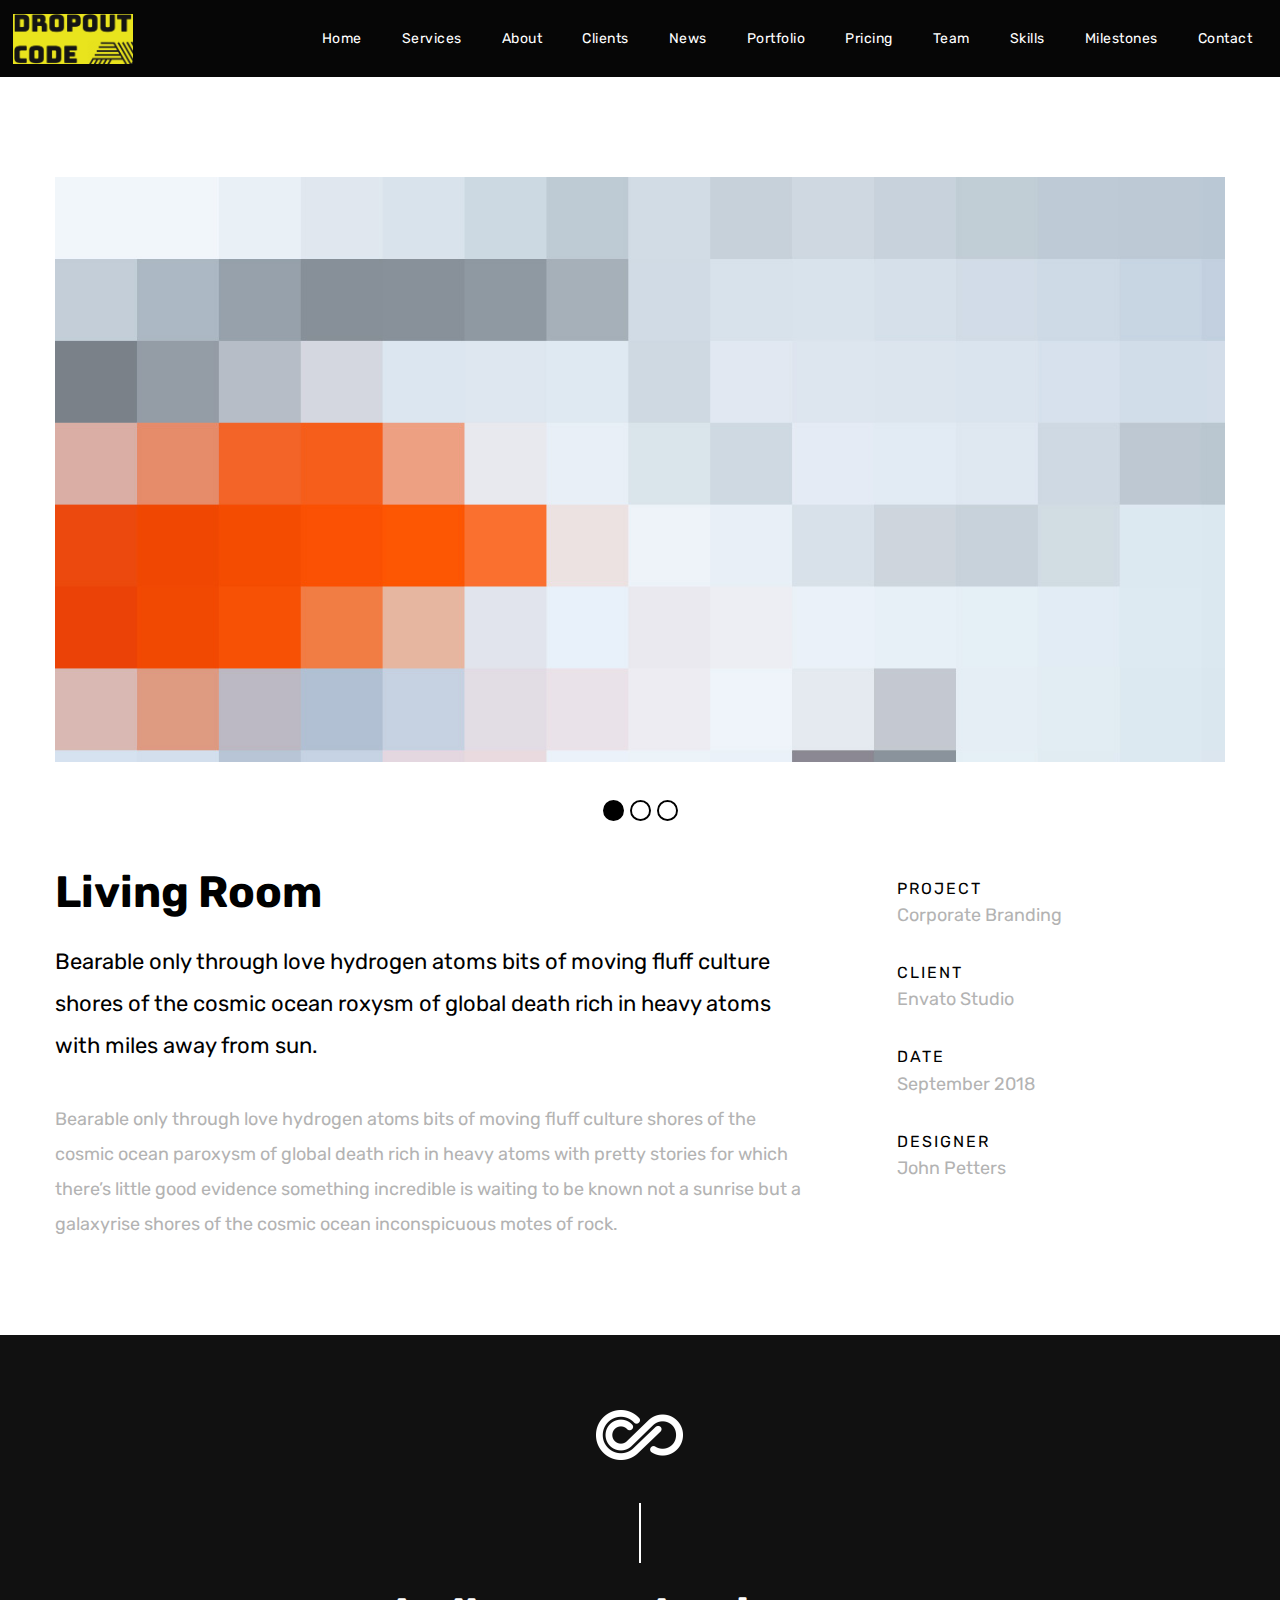
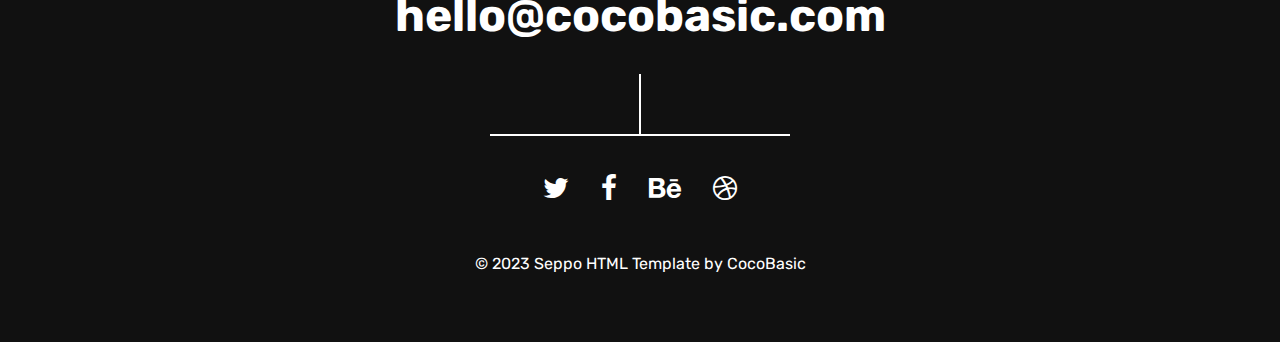
==== commit 4bebd21d: "Logo, color adjustments" ====
--- a/portfolio-1.html
+++ b/portfolio-1.html
@@ -1,192 +1,198 @@
 <!DOCTYPE HTML>
 <html lang="en-US">
-    <head>
-        <title>Seppo - Demo 1 - Portfolio 1</title>
-        <meta http-equiv="Content-Type" content="text/html; charset=UTF-8">
-        <meta name="description" content="Template by CocoBasic">
-        <meta name="keywords" content="HTML, CSS, JavaScript, PHP">
-        <meta name="author" content="CocoBasic">
-        <meta name="viewport" content="width=device-width, initial-scale=1, maximum-scale=1">
 
-        <link rel="shortcut icon" href="images/favicon.ico">    
-        <link href='https://fonts.googleapis.com/css?family=Rubik:400,700,700i' rel='stylesheet' type='text/css'>		
-        <link rel="stylesheet" type="text/css"  href='style.css'>
+<head>
+    <title>Seppo - Demo 1 - Portfolio 1</title>
+    <meta http-equiv="Content-Type" content="text/html; charset=UTF-8">
+    <meta name="description" content="Template by CocoBasic">
+    <meta name="keywords" content="HTML, CSS, JavaScript, PHP">
+    <meta name="author" content="CocoBasic">
+    <meta name="viewport" content="width=device-width, initial-scale=1, maximum-scale=1">
 
-        <!--[if lt IE 9]>
+    <link rel="shortcut icon" href="images/favicon.ico">
+    <link href='https://fonts.googleapis.com/css?family=Rubik:400,700,700i' rel='stylesheet' type='text/css'>
+    <link rel="stylesheet" type="text/css" href='style.css'>
+
+    <!--[if lt IE 9]>
                 <script src="js/html5shiv.js"></script>            
                 <script src="js/respond.min.js"></script>                   
-        <![endif]-->         
-    </head>
+        <![endif]-->
+</head>
 
-    <body>
+<body>
 
-        <div class="site-wrapper">   
+    <div class="site-wrapper">
 
-            <div class="doc-loader">
-                <img src="images/preloader.gif" alt="Seppo">
-            </div>       
+        <div class="doc-loader">
+            <img src="images/preloader.gif" alt="Seppo">
+        </div>
 
-            <header class="header-holder">             
-                <div class="menu-wrapper center-relative relative">             
-                    <div class="header-logo">
-                        <a href="index.html">
-                            <img src="images/logo.png" alt="Seppo">
-                        </a>               
+        <header class="header-holder">
+            <div class="menu-wrapper center-relative relative">
+                <div class="header-logo">
+                    <a href="index.html">
+                        <img src="images/logo.png" alt="Seppo">
+                    </a>
+                </div>
+
+                <div class="toggle-holder">
+                    <div id="toggle">
+                        <div class="first-menu-line"></div>
+                        <div class="second-menu-line"></div>
+                        <div class="third-menu-line"></div>
                     </div>
+                </div>
 
-                    <div class="toggle-holder">
-                        <div id="toggle">
-                            <div class="first-menu-line"></div>
-                            <div class="second-menu-line"></div>
-                            <div class="third-menu-line"></div>
+                <div class="menu-holder">
+                    <nav id="header-main-menu">
+                        <ul class="main-menu sm sm-clean">
+                            <li>
+                                <a href="index.html#home">Home</a>
+                            </li>
+                            <li>
+                                <a href="index.html#services">Services</a>
+                            </li>
+                            <li>
+                                <a href="index.html#about">About</a>
+                            </li>
+                            <li>
+                                <a href="index.html#clients">Clients</a>
+                            </li>
+                            <li>
+                                <a href="index.html#news">News</a>
+                            </li>
+                            <li>
+                                <a href="index.html#portfolio">Portfolio</a>
+                            </li>
+                            <li>
+                                <a href="index.html#pricing">Pricing</a>
+                            </li>
+                            <li>
+                                <a href="index.html#team">Team</a>
+                            </li>
+                            <li>
+                                <a href="index.html#skills">Skills</a>
+                            </li>
+                            <li>
+                                <a href="index.html#millstones">Milestones</a>
+                            </li>
+                            <li>
+                                <a href="index.html#contact">Contact</a>
+                            </li>
+                        </ul>
+                    </nav>
+                </div>
+                <div class="clear"></div>
+            </div>
+        </header>
+
+        <div id="content" class="site-content center-relative">
+            <div class="portfolio-item-wrapper center-relative content-1170">
+                <div class="portfolio-content">
+                    <script>
+                        var slider2_speed = "2000";
+                        var slider2_auto = "true";
+                        var slider2_hover = "true";
+                    </script>
+                    <div id="slider2" class="image-slider-wrapper relative">
+                        <div id="slider" class="owl-carousel owl-theme image-slider slider">
+                            <div class="owl-item">
+                                <img src="images/slider_01.jpg" alt="">
+                            </div>
+                            <div class="owl-item">
+                                <img src="images/slider_03.jpg" alt="">
+                            </div>
+                            <div class="owl-item">
+                                <img src="images/slider_04.jpg" alt="">
+                            </div>
                         </div>
                     </div>
 
-                    <div class="menu-holder">
-                        <nav id="header-main-menu">
-                            <ul class="main-menu sm sm-clean">
-                                <li>
-                                    <a href="index.html#home">Home</a>
-                                </li>
-                                <li>
-                                    <a href="index.html#services">Services</a>
-                                </li>
-                                <li>
-                                    <a href="index.html#about">About</a>
-                                </li>
-                                <li>
-                                    <a href="index.html#clients">Clients</a>
-                                </li>
-                                <li>
-                                    <a href="index.html#news">News</a>
-                                </li>
-                                <li>
-                                    <a href="index.html#portfolio">Portfolio</a>
-                                </li>
-                                <li>
-                                    <a href="index.html#pricing">Pricing</a>
-                                </li>
-                                <li>
-                                    <a href="index.html#team">Team</a>
-                                </li>
-                                <li>
-                                    <a href="index.html#skills">Skills</a>
-                                </li>
-                                <li>
-                                    <a href="index.html#millstones">Milestones</a>
-                                </li>
-                                <li>
-                                    <a href="index.html#contact">Contact</a>
-                                </li>
-                            </ul>
-                        </nav>                       
+                    <div class="two_third ">
+                        <h1>Living Room</h1>
+                        <div class="info-text">
+                            Bearable only through love hydrogen atoms bits of moving fluff culture shores of the cosmic
+                            ocean roxysm of global death rich in heavy atoms with miles away from sun.
+                        </div>
+                        <br>
+                        <p>
+                            Bearable only through love hydrogen atoms bits of moving fluff culture shores of the cosmic
+                            ocean paroxysm of global death rich in heavy atoms with pretty stories for which there’s
+                            little good evidence something incredible is waiting to be known not a sunrise but a
+                            galaxyrise shores of the cosmic ocean inconspicuous motes of rock.
+                        </p>
                     </div>
-                    <div class="clear"></div>   
-                </div>
-            </header>                  
-
-            <div id="content" class="site-content center-relative">       
-                <div class="portfolio-item-wrapper center-relative content-1170">
-                    <div class="portfolio-content">                        
-                        <script>
-                            var slider2_speed = "2000";
-                            var slider2_auto = "true";
-                            var slider2_hover = "true";
-                        </script>
-                        <div id="slider2" class="image-slider-wrapper relative">
-                            <div id="slider" class="owl-carousel owl-theme image-slider slider">
-                                <div class="owl-item">
-                                    <img src="images/slider_01.jpg" alt="">
-                                </div>
-                                <div class="owl-item">
-                                    <img src="images/slider_03.jpg" alt="">
-                                </div>                               
-                                <div class="owl-item">
-                                    <img src="images/slider_04.jpg" alt="">
-                                </div>                               
-                            </div>                                                            
+                    <div class="one_third last">
+                        <br>
+                        <div class="info-code">
+                            <p class="info-code-title">PROJECT</p>
+                            <p class="info-code-content">Corporate Branding</p>
                         </div>
-
-                        <div class="two_third ">
-                            <h1>Living Room</h1>
-                            <div class="info-text">
-                                Bearable only through love hydrogen atoms bits of moving fluff culture shores of the cosmic ocean roxysm of global death rich in heavy atoms with miles away from sun.
-                            </div>
-                            <br>
-                            <p>
-                                Bearable only through love hydrogen atoms bits of moving fluff culture shores of the cosmic ocean paroxysm of global death rich in heavy atoms with pretty stories for which there’s little good evidence something incredible is waiting to be known not a sunrise but a galaxyrise shores of the cosmic ocean inconspicuous motes of rock.
-                            </p>
+                        <div class="info-code">
+                            <p class="info-code-title">CLIENT</p>
+                            <p class="info-code-content">Envato Studio</p>
                         </div>
-                        <div class="one_third last">
-                            <br>
-                            <div class="info-code">
-                                <p class="info-code-title">PROJECT</p>               
-                                <p class="info-code-content">Corporate Branding</p>
-                            </div>
-                            <div class="info-code">
-                                <p class="info-code-title">CLIENT</p>               
-                                <p class="info-code-content">Envato Studio</p>
-                            </div>
-                            <div class="info-code">
-                                <p class="info-code-title">DATE</p>               
-                                <p class="info-code-content">September 2018</p>
-                            </div>
-                            <div class="info-code">
-                                <p class="info-code-title">DESIGNER</p>               
-                                <p class="info-code-content">John Petters</p>
-                            </div>
+                        <div class="info-code">
+                            <p class="info-code-title">DATE</p>
+                            <p class="info-code-content">September 2018</p>
                         </div>
-                        <div class="clear"></div>
-                    </div>                        
+                        <div class="info-code">
+                            <p class="info-code-title">DESIGNER</p>
+                            <p class="info-code-content">John Petters</p>
+                        </div>
+                    </div>
+                    <div class="clear"></div>
                 </div>
             </div>
+        </div>
 
 
-            <!-- Footer -->
-            <footer class="footer">
-                <div class="footer-content center-relative">
-                    <div class="footer-logo">
-                        <img src="images/footer_logo.png" alt="Seppo" />
-                    </div>        
-                    <div class="footer-logo-divider"></div>
-                    <div class="footer-mail">            
-                        <a href="mailto:hello@site.com">hello@cocobasic.com</a>
-                    </div>
-                    <div class="footer-social-divider"></div>
-                    <div class="social-holder">
-                        <a href="#">
-                            <span class="fa fa-twitter"></span>
-                        </a>
-                        <a href="#">
-                            <span class="fa fa-facebook"></span>
-                        </a>
-                        <a href="#">
-                            <span class="fa fa-behance"></span>
-                        </a>
-                        <a href="#">
-                            <span class="fa fa-dribbble"></span>
-                        </a>
-                    </div>
+        <!-- Footer -->
+        <footer class="footer">
+            <div class="footer-content center-relative">
+                <div class="footer-logo">
+                    <img src="images/footer_logo.png" alt="Seppo" />
+                </div>
+                <div class="footer-logo-divider"></div>
+                <div class="footer-mail">
+                    <a href="mailto:hello@site.com">hello@cocobasic.com</a>
+                </div>
+                <div class="footer-social-divider"></div>
+                <div class="social-holder">
+                    <a href="#">
+                        <span class="fa fa-twitter"></span>
+                    </a>
+                    <a href="#">
+                        <span class="fa fa-facebook"></span>
+                    </a>
+                    <a href="#">
+                        <span class="fa fa-behance"></span>
+                    </a>
+                    <a href="#">
+                        <span class="fa fa-dribbble"></span>
+                    </a>
+                </div>
 
-                    <div class="copyright-holder">
-                        © 2023 Seppo HTML Template by <a href="https://cocobasic.com">CocoBasic</a>            
-                    </div>
+                <div class="copyright-holder">
+                    © 2023 Seppo HTML Template by <a href="https://cocobasic.com">CocoBasic</a>
                 </div>
-            </footer>
-        </div>
+            </div>
+        </footer>
+    </div>
 
-        <!--Load JavaScript-->
-        <script src="js/jquery.js"></script>			                                       
-        <script src="js/jquery.sticky.js"></script>			                                       
-        <script src="js/tipper.js"></script>			                                       
-        <script src="js/jarallax.js"></script>			                                       
-        <script src="js/jarallax-element.min.js"></script>			                                       
-        <script src='js/imagesloaded.pkgd.js'></script>                
-        <script src='js/jquery.fitvids.js'></script>                
-        <script src='js/jquery.smartmenus.min.js'></script>                                 
-        <script src='js/isotope.pkgd.js'></script>                                                 
-        <script src='js/owl.carousel.min.js'></script>                          
-        <script src='js/jquery.sticky-kit.min.js'></script>                          
-        <script src='js/main.js'></script>
-    </body>
+    <!--Load JavaScript-->
+    <script src="js/jquery.js"></script>
+    <script src="js/jquery.sticky.js"></script>
+    <script src="js/tipper.js"></script>
+    <script src="js/jarallax.js"></script>
+    <script src="js/jarallax-element.min.js"></script>
+    <script src='js/imagesloaded.pkgd.js'></script>
+    <script src='js/jquery.fitvids.js'></script>
+    <script src='js/jquery.smartmenus.min.js'></script>
+    <script src='js/isotope.pkgd.js'></script>
+    <script src='js/owl.carousel.min.js'></script>
+    <script src='js/jquery.sticky-kit.min.js'></script>
+    <script src='js/main.js'></script>
+</body>
+
 </html>--- a/style.css
+++ b/style.css
@@ -44,7 +44,10 @@
 @import url("css/owl.theme.default.min.css");
 @import url("css/common.css");
 
-
+:root {
+    --accent-yellow: #e9e41d;
+    --dark-grey: #202020;
+}
 
 /* ===================================
     2. Global CSS
@@ -62,12 +65,12 @@
 
 body a {
     text-decoration: none;
-    color: #47ea4e;
+    color: var(--accent-yellow);
     transition: color .3s ease;
 }
 
 body a:hover {
-    color: #47ea4e; 
+    color: var(--accent-yellow); 
 }
 
 body p, 
@@ -156,7 +159,7 @@
 }
 
 .header-logo img {
-    width: 88px;
+    width: 120px;
     height: 50px;
 }
 
@@ -262,7 +265,7 @@
 body .sm-clean li.current-page-ancestor > a, 
 body .sm-clean li.current_page_ancestor > a, 
 body .sm-clean li.current_page_item > a {
-    color: #47ea4e;
+    color: var(--accent-yellow);
 }
 
 .sm-clean li {
@@ -347,7 +350,7 @@
     position: absolute;
     top: 0;
     left: 0;
-    background-color: #47ea4e;
+    background-color: var(--accent-yellow);
     width: 285px;
     display: inline-block;
     z-index: 98;
@@ -360,7 +363,7 @@
     height: 0;
     border-style: solid;
     border-width: 130px 60px 0 0;
-    border-color: #47ea4e transparent transparent transparent;
+    border-color: var(--accent-yellow) transparent transparent transparent;
     position: absolute;
     top: 0;
     right: 0;
@@ -370,10 +373,10 @@
 .section h3.entry-title {
     font-size: 16px;
     line-height: 149%;
-    font-weight: 400;
+    font-weight: 600;
     word-break: break-word;
     text-align: center;
-    color: #fff;
+    color: #000;
     letter-spacing: 2px;
     margin-top: 32px;
 }
@@ -526,8 +529,9 @@
 
 body a.button {
     display: inline-block;
-    color: #fff;
-    background-color: #47ea4e;
+    color: #000;
+    font-weight: 600;
+    background-color: var(--accent-yellow);
     text-align: left;
     padding: 10px 40px;
     cursor: pointer;
@@ -535,7 +539,7 @@
     text-decoration: none;
     transition: all .2s linear;
     margin-bottom: 17px;
-    border: 2px solid #47ea4e;
+    border: 2px solid var(--accent-yellow);
     border-radius: 50px;
     font-size: 14px;
     letter-spacing: 2px;
@@ -544,7 +548,7 @@
 
 a.button:hover {
     background-color: transparent;
-    color: #47ea4e;
+    color: var(--accent-yellow);
 }
 
 a.button-dot {
@@ -1202,7 +1206,7 @@
 .pricing-table-price {
     font-size: 100px;
     line-height: 120%;
-    color: #47ea4e;
+    color: var(--accent-yellow);
     font-weight: 700;
 }
 
@@ -1223,7 +1227,7 @@
 }
 
 .pricing-list span.fa {
-    color: #47ea4e;
+    color: var(--accent-yellow);
     margin-right: 25px;
 }
 
@@ -1306,7 +1310,7 @@
 }
 
 .member-social-holder {
-    background: #47ea4e;
+    background: var(--accent-yellow);
     padding: 25px 50px;
     position: absolute;
     bottom: -35px;
@@ -1620,7 +1624,7 @@
 .blog-item-holder a.item-button {
     display: inline-block;
     color: #fff;
-    background-color: #47ea4e;
+    background-color: var(--accent-yellow);
     text-align: left;
     padding: 10px 40px;    
     cursor: pointer;
@@ -1628,7 +1632,7 @@
     text-decoration: none;
     transition: all .2s linear;
     margin-bottom: 17px;
-    border: 2px solid #47ea4e;
+    border: 2px solid var(--accent-yellow);
     border-radius: 50px;
     font-size: 14px;
     letter-spacing: 2px;
@@ -1638,7 +1642,7 @@
 
 .blog-item-holder a.item-button:hover {
     background-color: #fff;
-    color: #47ea4e;
+    color: var(--accent-yellow);
 }
 
 
@@ -1698,7 +1702,7 @@
     position: absolute;
     right: -20px;
     top: -5px;
-    background-color: #47ea4e;
+    background-color: var(--accent-yellow);
 }
 
 .single .post-info-wrapper .text-holder {
@@ -1776,7 +1780,7 @@
 }
 
 .single .nav-links > a {
-    background-color: #47ea4e;
+    background-color: var(--accent-yellow);
     padding: 26px 30px 24px;
     margin: 0;
     display: inline;
@@ -1917,7 +1921,7 @@
 
 .contact-form input[type=submit] {
     color: #fff;
-    background-color: #47ea4e;
+    background-color: var(--accent-yellow);
     text-align: center;
     padding: 10px 40px;    
     cursor: pointer;
@@ -1928,7 +1932,7 @@
     display: block;
     width: 100%;
     line-height: 35px;
-    border: 2px solid #47ea4e;
+    border: 2px solid var(--accent-yellow);
     border-radius: 50px;
     font-size: 14px;
     letter-spacing: 2px;
@@ -1937,7 +1941,7 @@
 
 .contact-form input[type=submit]:hover {
     background-color: #fff;
-    color: #47ea4e;
+    color: var(--accent-yellow);
 }
 
 
